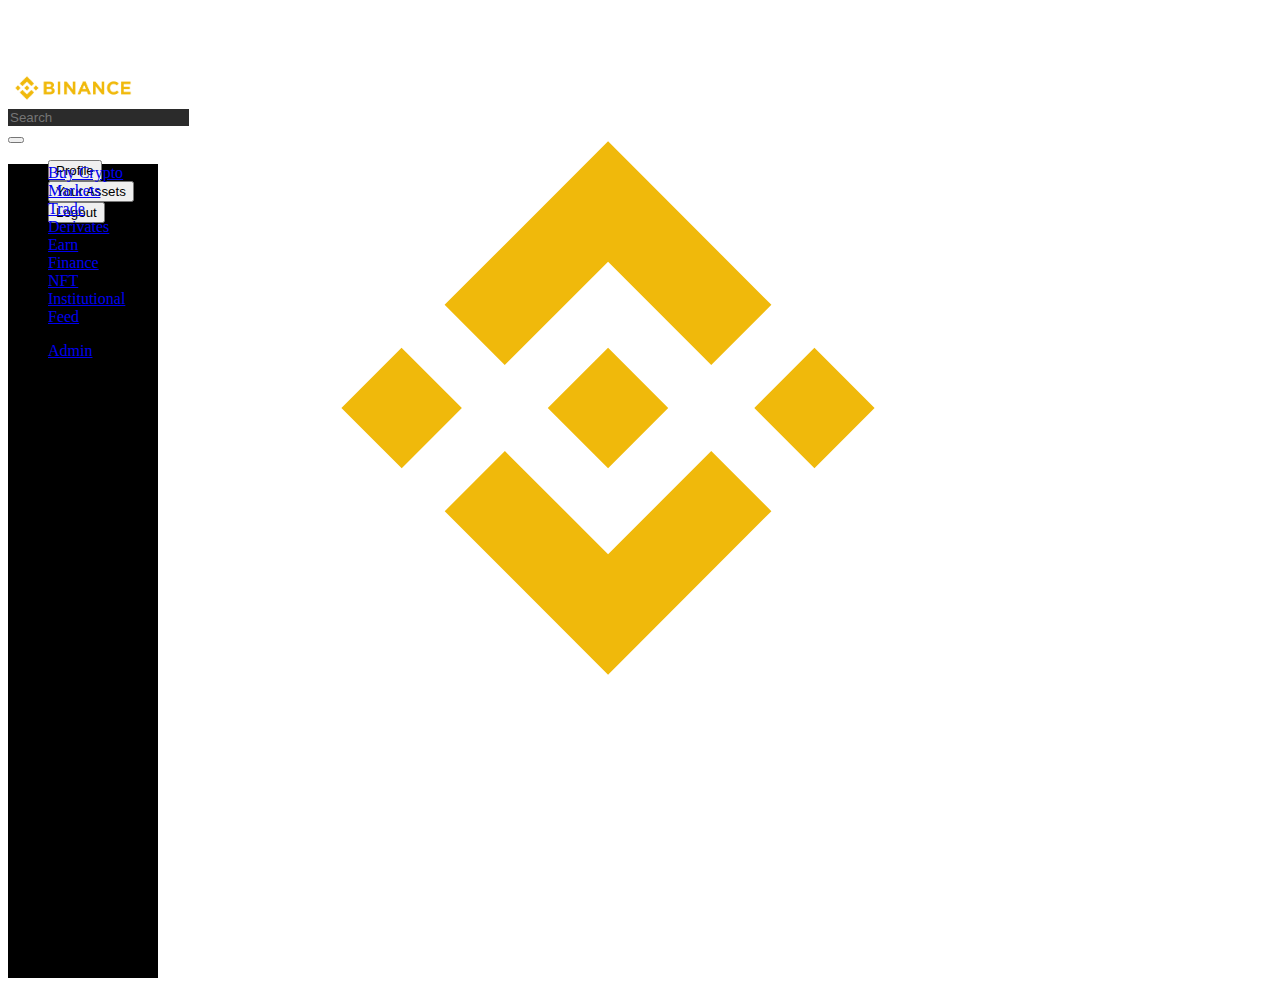
==== mybonus/bonus.html @ f25200f0 "mybonus-add-aside" ====
<!DOCTYPE html>
<html lang="en">
<head>
    <meta charset="UTF-8">
    <meta http-equiv="X-UA-Compatible" content="IE=edge">
    <meta name="viewport" content="width=device-width, initial-scale=1.0">
    <title>Bootstrap - Dashboard</title>
    <link rel="stylesheet" href="https://cdnjs.cloudflare.com/ajax/libs/font-awesome/6.3.0/css/all.min.css" integrity="sha512-SzlrxWUlpfuzQ+pcUCosxcglQRNAq/DZjVsC0lE40xsADsfeQoEypE+enwcOiGjk/bSuGGKHEyjSoQ1zVisanQ==" crossorigin="anonymous" referrerpolicy="no-referrer" />
    <link href="https://cdn.jsdelivr.net/npm/bootstrap@5.3.0-alpha1/dist/css/bootstrap.min.css" rel="stylesheet" integrity="sha384-GLhlTQ8iRABdZLl6O3oVMWSktQOp6b7In1Zl3/Jr59b6EGGoI1aFkw7cmDA6j6gD" crossorigin="anonymous">
    <link rel="stylesheet" href="./css/mystyle.css">
</head>

<body class="bg-black">

    <!-- HEADER -->
    <header class="fixed-top d-flex align-items-center py-1">
        <nav class="container-fluid d-flex justify-content-between">
            <div class="box-logo d-lg-none">
                <img class="w-100 h-100" src="./img/binance-logo-small.svg" alt="small-logo">
            </div>
            <div class="box-logo-big">
                <img class="d-none d-lg-block" src="./img/binance-logo.png" alt="logo">
            </div>
            <div class="form-outline input-group px-5">
                <span class="input-group-text zz-search-icon"><i class="fa-solid fa-magnifying-glass"></i></span>
                <input type="search" id="form1" class="form-control zz-search" placeholder="Search" aria-label="Search"/>
            </div>
            <div class="advanced-option d-flex align-items-center text-secondary">
                <span class="d-none d-lg-block px-2"><i class="fa-solid fa-list-ul"></i></span>
                <span class="d-none d-lg-block px-2"><i class="fa-solid fa-circle-question"></i></span>
                <span class="d-none d-lg-block px-2"><i class="fa-solid fa-ellipsis-vertical"></i></span>
                <div class="btn-group">
                    <button type="button" class="btn dropdown border-0" data-bs-toggle="dropdown" data-bs-display="static" aria-expanded="false">
                        <span><i class="fa-solid fa-bell text-warning px-2"></i></span>
                    </button>
                    <ul class="dropdown-menu dropdown-menu-end">
                      <li><button class="dropdown-item" type="button">Profile</button></li>
                      <li><button class="dropdown-item" type="button">Your Assets</button></li>
                      <li><button class="dropdown-item" type="button">Logout</button></li>
                    </ul>
                  </div>  
            </div>                     
        </nav>
    </header>

    <!-- WRAPPER -->
    <div class="wrapper d-flex">

        <!-- SIDEBAR -->
        <nav id="sidebar" class="small-sidebar text-white">
            
            <div class="h-100 container-fluid d-flex flex-column align-items-center justify-content-between">
                <!-- TOP-SIDEBAR -->
                <ul class="list-unstyled w-100 py-3">
                    <li class="py-2 px-2"><a class="text-decoration-none text-white" href="#"><span class="d-none d-lg-inline-block fw-semibold">Buy Crypto</span></a></li>
                    <li class="py-2 px-2"><a class="text-decoration-none text-white" href="#"><span class="d-none d-lg-inline-block fw-semibold">Markets</span></a></li>
                    <li class="py-2 px-2"><a class="text-decoration-none text-white" href="#"><span class="d-none d-lg-inline-block fw-semibold">Trade</span></a></li>
                    <li class="py-2 px-2"><a class="text-decoration-none text-white" href="#"><span class="d-none d-lg-inline-block fw-semibold">Derivates</span></a></li>
                    <li class="py-2 px-2"><a class="text-decoration-none text-white" href="#"><span class="d-none d-lg-inline-block fw-semibold">Earn</span></a></li>
                    <li class="py-2 px-2"><a class="text-decoration-none text-white" href="#"><span class="d-none d-lg-inline-block fw-semibold">Finance</span></a></li>
                    <li class="py-2 px-2"><a class="text-decoration-none text-white" href="#"><span class="d-none d-lg-inline-block fw-semibold">NFT</span></a></li>
                    <li class="py-2 px-2"><a class="text-decoration-none text-white" href="#"><span class="d-none d-lg-inline-block fw-semibold">Institutional</span></a></li>
                    <li class="py-2 px-2"><a class="text-decoration-none text-white" href="#"><span class="d-none d-lg-inline-block fw-semibold">Feed</span></a></li>
                </ul>
                <!-- BOTTOM-SIDEBAR -->
                <ul class="list-unstyled w-100 py-2">
                    <li class="py-2"><a class="text-decoration-none text-white" href="#"><i class="fa-solid fa-gear text-center px-2"></i><span class="d-none d-lg-inline-block fw-semibold">Admin</span></a></li>
                </ul>
            </div>
        </nav>

        <main>

            <!-- ASIDE -->
            <div class="aside container-aside text-white pt-3">
                <div class="container-fluid">
                    <div class="row d-flex flex-row justify-content-around">

                        <!-- NEW STUDENT -->
                        <div id="deposit" class="zz-col col-12 col-md-4 d-flex align-items-center py-3">
                            <span class="pe-4 fw-semibold">Deposit with Credit Card</span>
                            <a class="zz-btn btn-custom" type="button" data-bs-toggle="offcanvas" data-bs-target="#offcanvasRight" aria-controls="offcanvasRight"><i class="fa-solid fa-plus"></i></a>
                            <!-- CANVAS -->
                            <div class="offcanvas offcanvas-end" tabindex="-1" id="offcanvasRight" aria-labelledby="offcanvasRightLabel">
                                <div class="offcanvas-header">
                                    <h5 class="offcanvas-title" id="offcanvasRightLabel">Inserisci un nuovo studente</h5>
                                    <button type="button" class="btn-close" data-bs-dismiss="offcanvas" aria-label="Close"></button>
                                </div>
                                <div class="offcanvas-body">
                                    <form>
                                        <div class="row">
                                            <div class="col col-12 col-md-6 mb-3">
                                                <label for="name" class="form-label">Nome</label>
                                                <input type="text" class="form-control" id="inputname">
                                            </div>
                                            <div class="col col-12 col-md-6 mb-3">
                                                <label for="name" class="form-label">Cognome</label>
                                                <input type="text" class="form-control" id="inputlastname">
                                            </div>
                                            <div class="col col-12 col-md-6 mb-3">
                                                <label for="name" class="form-label">Email</label>
                                                <div class="input-group">
                                                    <span class="input-group-text" id="basic-addon1">@</span>
                                                    <input type="email" class="form-control" aria-label="Email" aria-describedby="basic-addon1">
                                                </div>
                                            </div>
                                            <div class="col col-12 col-md-6 mb-3">
                                                <label for="name" class="form-label">Password</label>
                                                <input type="password" class="form-control" id="inputpassword">
                                            </div>
                                            <div class="col col-12 mb-3">
                                                <label for="name" class="form-label">Indirizzo</label>
                                                <input type="text" class="form-control" id="inputpassword">
                                            </div>
                                            <div class="col col-12 col-md-6 mb-3">
                                                <label for="name" class="form-label">Città</label>
                                                <input type="text" class="form-control" id="inputpassword">
                                            </div>
                                            <div class="col col-12 col-md-4 mb-3">
                                                <label for="name" class="form-label">Stato</label>
                                                <div class="input-group mb-3">
                                                    <select class="form-select" id="inputGroupSelect02">
                                                        <option selected>Scegli...</option>
                                                        <option value="1">Italia</option>
                                                    </select>
                                                </div>
                                            </div>
                                            <div class="col col-12 col-md-2 mb-3">
                                                <label for="name" class="form-label">CAP</label>
                                                <input type="text" class="form-control" id="inputpassword">
                                            </div>
                                            <div class="col col-12 mb-3">
                                                <label for="name" class="form-label">Foto</label>
                                                <div class="input-group mb-3">
                                                    <input type="file" class="form-control" id="inputGroupFile02">
                                                </div>
                                            </div>
                                            <div class="col col-12 mb-2">
                                                <input type="checkbox"><span class="ps-2">Seleziona per proseguire</span>
                                            </div>
                                            <div class="col col-12">
                                                <button class="rounded-1 bg-primary border-primary text-white fw-semibold">Salva</button>
                                                <button class="rounded-1 bg-warning border-warning fw-semibold">Svuota</button>
                                            </div>
                                        </div>
                                    </form>
                                </div>
                            </div>
                        </div>

                        <!-- BOOL BREADCRUMB -->
                        <div id="navigation-bread" class="col-12 col-md-4 d-flex flex-column justify-content-center py-2 debug">
                            <h4>Nicolò Zibra</h4>
                            <ol class="breadcrumb m-0"  style="--bs-breadcrumb-divider: '';">
                                <li class="breadcrumb-item" aria-current="page"><span class="badge bg-warning text-black">profile</span></li>
                                <li><i class="fa-solid fa-angles-right px-1"></i></li>
                                <li class="breadcrumb-item d-lg-none" aria-current="page"><span class="badge rounded-circle bg-dark bg-opacity-50">+</span></li>
                                <li class="breadcrumb-item d-none d-lg-block px-1" aria-current="page"><span class="badge bg-white bg-opacity-50">Portfolio</span></li>
                                <li class="breadcrumb-item d-none d-lg-block" aria-current="page"><span class="badge bg-white bg-opacity-50">Assets</span></li>
                                <li class="breadcrumb-item d-none d-lg-block" aria-current="page"><span class="badge bg-white bg-opacity-50">Your PNL</span></li>
                            </ol>
                        </div>

                        <!-- LAST30M ONLINE STUDENT -->
                        <div id="balance" class="col-12 col-md-4 d-flex flex-column align-content-center pt-3">
                            <h4>Your Balance</h4>
                            <span class="pb-2 fw-semibold">20,000 $ <span class="text-bg-success rounded-1 text-black">+4,71%</span></span>
                            
                            
                        </div>
                    </div>
                </div>
            </div>

            <!-- MAIN-CONTENT -->
            <section class="container-fluid">
                <div class="row">
                    <div class="col-12 col-lg-8">

                        <!-- NEXT-CLASS -->
                        <div class="row py-4">
                            <div class="col-12">
                                <div class="card">
                                    <div class="card-header fw-semibold fs-4">
                                      Prossime classi
                                    </div>
                                    <table class="table">
                                        <thead>
                                            <tr>
                                                <th class="w-50" scope="col">Nome</th>
                                                <th class="text-center zz-vis" scope="col">Data inizio</th>
                                                <th class="text-center zz-vis" scope="col">ROI</th>
                                                <th class="text-center" scope="col">Stato</th>
                                                <th class="text-center" scope="col">Azioni</th>
                                            </tr>
                                        </thead>
                                        <tbody>
                                            <tr class="">
                                                <td class="w-50"><span class="class-circle text-center"><i class="fa-solid fa-code text-white"></i></span><span class="fw-semibold px-2">Classe 72</span></td>
                                                <td class="text-center zz-vis">15 Feb 2021</td>
                                                <td class="text-center zz-vis">20%</td>
                                                <td class="text-center"><span class="badge bg-success">Done</span></td>
                                                <td class="text-center">
                                                    <button class="action-btn bg-transparent"><a href="#" class="zz-ancor"><i class="fa-solid fa-pencil text-light-emphasis"></i></a></button>
                                                    <button class="action-btn bg-transparent"><a href="#" class="zz-ancor"><i class="fa-solid fa-trash text-light-emphasis"></i></a></button>
                                                </td>
                                            </tr>

                                            <tr class="">
                                                <td class="w-50"><span class="class-circle text-center"><i class="fa-solid fa-code text-white"></i></span><span class="fw-semibold px-2">Classe 73</span></td>
                                                <td class="text-center zz-vis">16 Feb 2021</td>
                                                <td class="text-center zz-vis">20%</td>
                                                <td class="text-center"><span class="badge bg-success">Done</span></td>
                                                <td class="text-center">
                                                    <button class="action-btn bg-transparent"><a href="#" class="zz-ancor"><i class="fa-solid fa-pencil text-light-emphasis"></i></a></button>
                                                    <button class="action-btn bg-transparent"><a href="#" class="zz-ancor"><i class="fa-solid fa-trash text-light-emphasis"></i></a></button>
                                                </td>
                                            </tr>

                                            <tr class="">
                                                <td class="w-50"><span class="class-circle text-center"><i class="fa-solid fa-code text-white"></i></span><span class="fw-semibold px-2">Classe 74</span></td>
                                                <td class="text-center zz-vis">17 Feb 2021</td>
                                                <td class="text-center zz-vis">20%</td>
                                                <td class="text-center"><span class="badge bg-warning">Process</span></td>
                                                <td class="text-center">
                                                    <button class="action-btn bg-transparent"><a href="#" class="zz-ancor"><i class="fa-solid fa-pencil text-light-emphasis"></i></a></button>
                                                    <button class="action-btn bg-transparent"><a href="#" class="zz-ancor"><i class="fa-solid fa-trash text-light-emphasis"></i></a></button>
                                                </td>
                                            </tr>

                                            <tr class="">
                                                <td class="w-50"><span class="class-circle text-center"><i class="fa-solid fa-code text-white"></i></span><span class="fw-semibold px-2">Classe 75</span></td>
                                                <td class="text-center zz-vis">18 Feb 2021</td>
                                                <td class="text-center zz-vis">20%</td>
                                                <td class="text-center"><span class="badge bg-success">Done</span></td>
                                                <td class="text-center">
                                                    <button class="action-btn bg-transparent"><a href="#" class="zz-ancor"><i class="fa-solid fa-pencil text-light-emphasis"></i></a></button>
                                                    <button class="action-btn bg-transparent"><a href="#" class="zz-ancor"><i class="fa-solid fa-trash text-light-emphasis"></i></a></button>
                                                </td>
                                            </tr>

                                            <tr class="">
                                                <td class="w-50"><span class="class-circle text-center"><i class="fa-solid fa-code text-white"></i></span><span class="fw-semibold px-2">Classe 76</span></td>
                                                <td class="text-center zz-vis">19 Feb 2021</td>
                                                <td class="text-center zz-vis">20%</td>
                                                <td class="text-center"><span class="badge bg-danger">Failed</span></td>
                                                <td class="text-center">
                                                    <button class="action-btn bg-transparent"><a href="#" class="zz-ancor"><i class="fa-solid fa-pencil text-light-emphasis"></i></a></button>
                                                    <button class="action-btn bg-transparent"><a href="#" class="zz-ancor"><i class="fa-solid fa-trash text-light-emphasis"></i></a></button>
                                                </td>
                                            </tr>

                                            <tr class="">
                                                <td class="w-50"><span class="class-circle text-center"><i class="fa-solid fa-code text-white"></i></span><span class="fw-semibold px-2">Classe 77</span></td>
                                                <td class="text-center zz-vis">20 Feb 2021</td>
                                                <td class="text-center zz-vis">20%</td>
                                                <td class="text-center"><span class="badge bg-success">Done</span></td>
                                                <td class="text-center">
                                                    <button class="action-btn bg-transparent"><a href="#" class="zz-ancor"><i class="fa-solid fa-pencil text-light-emphasis"></i></a></button>
                                                    <button class="action-btn bg-transparent"><a href="#" class="zz-ancor"><i class="fa-solid fa-trash text-light-emphasis"></i></a></button>
                                                </td>
                                            </tr>

                                            <tr class="">
                                                <td class="w-50"><span class="class-circle text-center"><i class="fa-solid fa-code text-white"></i></span><span class="fw-semibold px-2">Classe 78</span></td>
                                                <td class="text-center zz-vis">21 Feb 2021</td>
                                                <td class="text-center zz-vis">20%</td>
                                                <td class="text-center"><span class="badge bg-danger">Failed</span></td>
                                                <td class="text-center">
                                                    <button class="action-btn bg-transparent"><a href="#" class="zz-ancor"><i class="fa-solid fa-pencil text-light-emphasis"></i></a></button>
                                                    <button class="action-btn bg-transparent"><a href="#" class="zz-ancor"><i class="fa-solid fa-trash text-light-emphasis"></i></a></button>
                                                </td>
                                            </tr>

                                            <tr class="">
                                                <td class="w-50"><span class="class-circle text-center"><i class="fa-solid fa-code text-white"></i></span><span class="fw-semibold px-2">Classe 79</span></td>
                                                <td class="text-center zz-vis">22 Feb 2021</td>
                                                <td class="text-center zz-vis">20%</td>
                                                <td class="text-center"><span class="badge bg-success">Done</span></td>
                                                <td class="text-center">
                                                    <button class="action-btn bg-transparent"><a href="#" class="zz-ancor"><i class="fa-solid fa-pencil text-light-emphasis"></i></a></button>
                                                    <button class="action-btn bg-transparent"><a href="#" class="zz-ancor"><i class="fa-solid fa-trash text-light-emphasis"></i></a></button>
                                                </td>
                                            </tr>
                                        </tbody>
                                    </table>
                                </div>
                            </div>
                        </div>

                        <!-- FAQ -->
                        <div class="row pt-2">
                            <div class="col-12">
                                <div class="card">
                                    <div class="card-header fw-semibold fs-4">
                                      F.A.Q.
                                    </div>
                                    <div class="accordion accordion-flush" id="accordionFlushExample">
                                        <div class="accordion-item">
                                          <h2 class="accordion-header" id="flush-headingOne">
                                            <button class="accordion-button collapsed fw-semibold" type="button" data-bs-toggle="collapse" data-bs-target="#flush-collapseOne" aria-expanded="false" aria-controls="flush-collapseOne">
                                              Come aggiungere un nuovo studente?
                                            </button>
                                          </h2>
                                          <div id="flush-collapseOne" class="accordion-collapse collapse" aria-labelledby="flush-headingOne" data-bs-parent="#accordionFlushExample">
                                            <div class="accordion-body">Clicca sul + in alto nella sezione blu.</div>
                                          </div>
                                        </div>
                                        <div class="accordion-item">
                                          <h2 class="accordion-header" id="flush-headingTwo">
                                            <button class="accordion-button collapsed fw-semibold" type="button" data-bs-toggle="collapse" data-bs-target="#flush-collapseTwo" aria-expanded="false" aria-controls="flush-collapseTwo">
                                              Come posso accedere alla sezione del mio account?
                                            </button>
                                          </h2>
                                          <div id="flush-collapseTwo" class="accordion-collapse collapse" aria-labelledby="flush-headingTwo" data-bs-parent="#accordionFlushExample">
                                            <div class="accordion-body"> Clicca sull'icona della campanella.</div>
                                          </div>
                                        </div>
                                        <div class="accordion-item">
                                          <h2 class="accordion-header" id="flush-headingThree">
                                            <button class="accordion-button collapsed fw-semibold" type="button" data-bs-toggle="collapse" data-bs-target="#flush-collapseThree" aria-expanded="false" aria-controls="flush-collapseThree">
                                              Posso usare questa dashboard da mobile?
                                            </button>
                                          </h2>
                                          <div id="flush-collapseThree" class="accordion-collapse collapse" aria-labelledby="flush-headingThree" data-bs-parent="#accordionFlushExample">
                                            <div class="accordion-body"> Si! Questa dashboard è utlizzabile anche da mobile.</div>
                                          </div>
                                        </div>
                                    </div>
                                </div>
                            </div>
                        </div>
                    </div>

                    <div class="col-12 col-lg-4">                      
                        <!-- TODO -->
                        <div class="row py-4">
                            <div class="col-12">
                                <div class="card">
                                    <div class="card-header fw-semibold fs-4">
                                      Todo
                                    </div>
                                    <div class="card-body todo-list">
                                        <ul class="list-group list-group-flush">
                                            <label><li class="list-group-item"><input type="checkbox"> Kickoff nuove classi</li></label>
                                            <label><li class="list-group-item"><input type="checkbox"> Lezione su Bootstrap 5 in classe #75</li></label>
                                            <label><li class="list-group-item"><input type="checkbox"> Controllare username github studenti</li></label>
                                        </ul>
                                    </div>
                                </div>
                            </div>
                        </div>

                        <!-- CHART -->
                        <div class="row">
                            <div class="col-12">
                                <div class="card">
                                    <div class="card-body">
                                        <ul class="list-group list-group-flush">
                                            <li class="list-group-item d-flex flex-column">
                                                <img class="w-100 pb-4 align-self-center" src="./img/stats.jpeg" alt=""> 
                                                <h4>Utenti attivi</h4>
                                                <span>Lista degli utenti attivi in piattaforma nell'ultimo mese</span>
                                            </li>
                                            <li class="list-group-item">Gennaio : 1200</li>
                                            <li class="list-group-item">Febbraio : 800</li>
                                            <li class="list-group-item">Marzo : 1500</li>
                                            <li class="list-group-item"><a class="list-unstyled" href="#">Visualizza report approfondito</a></li>
                                        </ul>
                                    </div>
                                </div>
                            </div>
                        </div>
                    </div>
                </div>
            </section>

        </main>

    </div>


    <script src="https://cdn.jsdelivr.net/npm/bootstrap@5.3.0-alpha1/dist/js/bootstrap.bundle.min.js" integrity="sha384-w76AqPfDkMBDXo30jS1Sgez6pr3x5MlQ1ZAGC+nuZB+EYdgRZgiwxhTBTkF7CXvN" crossorigin="anonymous"></script>
</body>
</html>
---- mybonus/css/mystyle.css ----
.debug{
    border: 1px solid red;
}

/* HEADER */
header{
    height: 70px;
}
.box-logo-big{
    max-height: 50px;
    max-width: 100px;
}
.box-logo-big img{
    width:150%;
    margin-top: -20px;
    margin-left: -10px;
}
.box-logo{
    max-width: 50px;
    max-height: 50px;
}
.zz-search, .zz-search-icon{
    background-color: #2b2b2b;
    color: white;
    border: none;
}
.advanced-option span i{
    transition: 0.5s;
}
.advanced-option span i:hover{
    cursor: pointer;
    scale:1.3;
}

/* WRAPPER */
.wrapper{
    margin-top: 70px;
    height: calc(100vh - 70px);
    overflow: hidden;
}

/* SIDEBAR */
#sidebar{
    height: 100%;
    width: 150px;
    flex-shrink: 0;
    background-color: black;
    background-image: url("../img/sidebar-bg.png");
}
#sidebar ul li{
    transition: 0.3s;
}
#sidebar ul li:hover{
    cursor:pointer;
    background-color: rgba(212, 212, 212, 0.479);
}

/* MAIN */
main{
    height: 100%;
    flex-grow: 1;
    overflow-y: auto;
}

/* ASIDE */
.container-aside{
    margin-left: 10px;
    overflow: hidden;
}
.zz-btn{
    text-decoration: none;
    color: white;
    border: 1px solid white;
    border-radius: 5px;
    padding: 10px 15px;
}
.btn-custom{
    transition: border-radius 0.3s;
}
.btn-custom:hover{
    border-radius: 50%;
}
.btn-custom:hover .fa-plus{
    scale:1.4;
    cursor: pointer;
}
#deposit, #balance, #navigation-bread{
    border: 1px solid var(--bs-warning);
    border-radius: 15px;
    width: 20%;
}
.fa-plus{
    transition: 1s;
}
.action-btn{
    text-decoration: none;
    color: white;
    background-color: none;
    border: 1px solid grey;
    border-radius: 5px;
}

/* M-CONTENT */
tbody tr{
    transition: 0.1s;
}
tbody tr:hover{
    background-color: var(--bs-secondary-bg);
}
.class-circle{
    display: inline-block;
    width: 25px;
    height: 25px;
    border-radius: 50%;
    background-color: #f26551;
}
td .action-btn:hover{
    box-shadow: rgba(194, 194, 216, 0.336) 0px 30px 60px -12px inset, rgba(175, 174, 174, 0.3) 0px 18px 36px -18px inset;
}
.accordion-button{
    transition: 0.1s;
}
.accordion-button:hover{
    background-color: var(--bs-secondary-bg);
}
.zz-body{
    border: 1px solid lightgray;
    border-top-right-radius: 5px;
    border-top-left-radius: 5px;
}
.card-body ul{
    border: 1px solid lightgray;
    border-radius: 5px;
}
.todo-list ul li{
    transition: 0.1s;
}
.todo-list ul li:hover{
    background-color: var(--bs-secondary-bg);
    cursor: pointer;
}

/* MEDIAQUERY */

/* 992PX */
@media screen and (min-width: 992px){
    #offcanvasRight{
        min-width: 50%;
    }
}

@media screen and (max-width: 992px){
    #sidebar{
        width: 75px;
    }
    .aside .row{
        flex-direction: column;
    }
    #offcanvasRight{
        min-width: 100%;
    }
}

/* 768PX */
@media screen and (min-width: 768px){
    .zz-col{
        order: 2;
        justify-content: center;
    }
}

@media screen and (max-width: 768px){
    .zz-vis{
        display:none;
    }
}
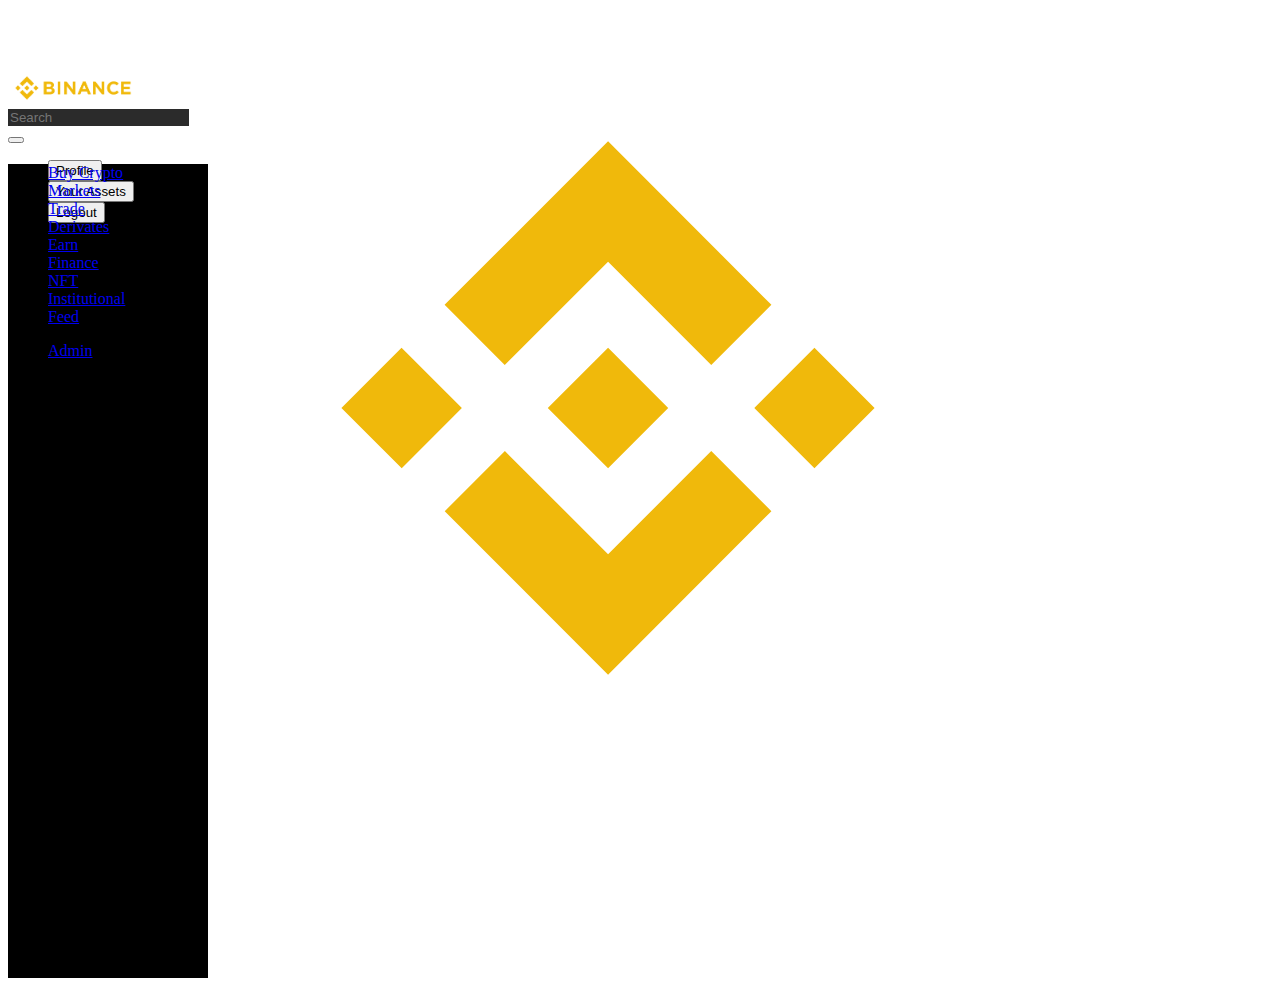
==== commit 0c7eabed: "mybonus-add-pnldaily-card" ====
--- a/mybonus/bonus.html
+++ b/mybonus/bonus.html
@@ -21,7 +21,7 @@
             <div class="box-logo-big">
                 <img class="d-none d-lg-block" src="./img/binance-logo.png" alt="logo">
             </div>
-            <div class="form-outline input-group px-5">
+            <div class="form-outline input-group w-75 h-25 px-5 py-2">
                 <span class="input-group-text zz-search-icon"><i class="fa-solid fa-magnifying-glass"></i></span>
                 <input type="search" id="form1" class="form-control zz-search" placeholder="Search" aria-label="Search"/>
             </div>
@@ -76,7 +76,7 @@
                 <div class="container-fluid">
                     <div class="row d-flex flex-row justify-content-around">
 
-                        <!-- NEW STUDENT -->
+                        <!-- DEPOSIT -->
                         <div id="deposit" class="zz-col col-12 col-md-4 d-flex align-items-center py-3">
                             <span class="pe-4 fw-semibold">Deposit with Credit Card</span>
                             <a class="zz-btn btn-custom" type="button" data-bs-toggle="offcanvas" data-bs-target="#offcanvasRight" aria-controls="offcanvasRight"><i class="fa-solid fa-plus"></i></a>
@@ -162,7 +162,7 @@
                         </div>
 
                         <!-- LAST30M ONLINE STUDENT -->
-                        <div id="balance" class="col-12 col-md-4 d-flex flex-column align-content-center pt-3">
+                        <div id="balance" class="col-12 col-md-4 d-flex flex-column align-content-center pt-2">
                             <h4>Your Balance</h4>
                             <span class="pb-2 fw-semibold">20,000 $ <span class="text-bg-success rounded-1 text-black">+4,71%</span></span>
                             
@@ -177,106 +177,107 @@
                 <div class="row">
                     <div class="col-12 col-lg-8">
 
-                        <!-- NEXT-CLASS -->
+                        <!-- POPULAR COIN -->
                         <div class="row py-4">
                             <div class="col-12">
-                                <div class="card">
+                                <div id="popular-coin" class="card">
                                     <div class="card-header fw-semibold fs-4">
-                                      Prossime classi
-                                    </div>
-                                    <table class="table">
+                                        <img src="./img/popular-coin.png" alt="">
+                                      Popular Coin
+                                    </div>
+                                    <table class="table text-white">
                                         <thead>
                                             <tr>
-                                                <th class="w-50" scope="col">Nome</th>
-                                                <th class="text-center zz-vis" scope="col">Data inizio</th>
-                                                <th class="text-center zz-vis" scope="col">ROI</th>
-                                                <th class="text-center" scope="col">Stato</th>
-                                                <th class="text-center" scope="col">Azioni</th>
+                                                <th class="w-50" scope="col">Coin</th>
+                                                <th class="text-center zz-vis" scope="col">Price</th>
+                                                <th class="text-center zz-vis" scope="col">24h Change</th>
+                                                <th class="text-center" scope="col">APY %</th>
+                                                <th class="text-center" scope="col">Action</th>
                                             </tr>
                                         </thead>
                                         <tbody>
                                             <tr class="">
-                                                <td class="w-50"><span class="class-circle text-center"><i class="fa-solid fa-code text-white"></i></span><span class="fw-semibold px-2">Classe 72</span></td>
-                                                <td class="text-center zz-vis">15 Feb 2021</td>
-                                                <td class="text-center zz-vis">20%</td>
-                                                <td class="text-center"><span class="badge bg-success">Done</span></td>
-                                                <td class="text-center">
-                                                    <button class="action-btn bg-transparent"><a href="#" class="zz-ancor"><i class="fa-solid fa-pencil text-light-emphasis"></i></a></button>
-                                                    <button class="action-btn bg-transparent"><a href="#" class="zz-ancor"><i class="fa-solid fa-trash text-light-emphasis"></i></a></button>
-                                                </td>
-                                            </tr>
-
-                                            <tr class="">
-                                                <td class="w-50"><span class="class-circle text-center"><i class="fa-solid fa-code text-white"></i></span><span class="fw-semibold px-2">Classe 73</span></td>
-                                                <td class="text-center zz-vis">16 Feb 2021</td>
-                                                <td class="text-center zz-vis">20%</td>
-                                                <td class="text-center"><span class="badge bg-success">Done</span></td>
-                                                <td class="text-center">
-                                                    <button class="action-btn bg-transparent"><a href="#" class="zz-ancor"><i class="fa-solid fa-pencil text-light-emphasis"></i></a></button>
-                                                    <button class="action-btn bg-transparent"><a href="#" class="zz-ancor"><i class="fa-solid fa-trash text-light-emphasis"></i></a></button>
-                                                </td>
-                                            </tr>
-
-                                            <tr class="">
-                                                <td class="w-50"><span class="class-circle text-center"><i class="fa-solid fa-code text-white"></i></span><span class="fw-semibold px-2">Classe 74</span></td>
-                                                <td class="text-center zz-vis">17 Feb 2021</td>
-                                                <td class="text-center zz-vis">20%</td>
-                                                <td class="text-center"><span class="badge bg-warning">Process</span></td>
-                                                <td class="text-center">
-                                                    <button class="action-btn bg-transparent"><a href="#" class="zz-ancor"><i class="fa-solid fa-pencil text-light-emphasis"></i></a></button>
-                                                    <button class="action-btn bg-transparent"><a href="#" class="zz-ancor"><i class="fa-solid fa-trash text-light-emphasis"></i></a></button>
-                                                </td>
-                                            </tr>
-
-                                            <tr class="">
-                                                <td class="w-50"><span class="class-circle text-center"><i class="fa-solid fa-code text-white"></i></span><span class="fw-semibold px-2">Classe 75</span></td>
-                                                <td class="text-center zz-vis">18 Feb 2021</td>
-                                                <td class="text-center zz-vis">20%</td>
-                                                <td class="text-center"><span class="badge bg-success">Done</span></td>
-                                                <td class="text-center">
-                                                    <button class="action-btn bg-transparent"><a href="#" class="zz-ancor"><i class="fa-solid fa-pencil text-light-emphasis"></i></a></button>
-                                                    <button class="action-btn bg-transparent"><a href="#" class="zz-ancor"><i class="fa-solid fa-trash text-light-emphasis"></i></a></button>
-                                                </td>
-                                            </tr>
-
-                                            <tr class="">
-                                                <td class="w-50"><span class="class-circle text-center"><i class="fa-solid fa-code text-white"></i></span><span class="fw-semibold px-2">Classe 76</span></td>
-                                                <td class="text-center zz-vis">19 Feb 2021</td>
-                                                <td class="text-center zz-vis">20%</td>
-                                                <td class="text-center"><span class="badge bg-danger">Failed</span></td>
-                                                <td class="text-center">
-                                                    <button class="action-btn bg-transparent"><a href="#" class="zz-ancor"><i class="fa-solid fa-pencil text-light-emphasis"></i></a></button>
-                                                    <button class="action-btn bg-transparent"><a href="#" class="zz-ancor"><i class="fa-solid fa-trash text-light-emphasis"></i></a></button>
-                                                </td>
-                                            </tr>
-
-                                            <tr class="">
-                                                <td class="w-50"><span class="class-circle text-center"><i class="fa-solid fa-code text-white"></i></span><span class="fw-semibold px-2">Classe 77</span></td>
-                                                <td class="text-center zz-vis">20 Feb 2021</td>
-                                                <td class="text-center zz-vis">20%</td>
-                                                <td class="text-center"><span class="badge bg-success">Done</span></td>
-                                                <td class="text-center">
-                                                    <button class="action-btn bg-transparent"><a href="#" class="zz-ancor"><i class="fa-solid fa-pencil text-light-emphasis"></i></a></button>
-                                                    <button class="action-btn bg-transparent"><a href="#" class="zz-ancor"><i class="fa-solid fa-trash text-light-emphasis"></i></a></button>
-                                                </td>
-                                            </tr>
-
-                                            <tr class="">
-                                                <td class="w-50"><span class="class-circle text-center"><i class="fa-solid fa-code text-white"></i></span><span class="fw-semibold px-2">Classe 78</span></td>
-                                                <td class="text-center zz-vis">21 Feb 2021</td>
-                                                <td class="text-center zz-vis">20%</td>
-                                                <td class="text-center"><span class="badge bg-danger">Failed</span></td>
-                                                <td class="text-center">
-                                                    <button class="action-btn bg-transparent"><a href="#" class="zz-ancor"><i class="fa-solid fa-pencil text-light-emphasis"></i></a></button>
-                                                    <button class="action-btn bg-transparent"><a href="#" class="zz-ancor"><i class="fa-solid fa-trash text-light-emphasis"></i></a></button>
-                                                </td>
-                                            </tr>
-
-                                            <tr class="">
-                                                <td class="w-50"><span class="class-circle text-center"><i class="fa-solid fa-code text-white"></i></span><span class="fw-semibold px-2">Classe 79</span></td>
-                                                <td class="text-center zz-vis">22 Feb 2021</td>
-                                                <td class="text-center zz-vis">20%</td>
-                                                <td class="text-center"><span class="badge bg-success">Done</span></td>
+                                                <td class="w-50"><span class="class-circle text-center"><img class="w-100" src="./img/btc.png" alt=""></span><span class="fw-semibold px-2">BTC</span><span class="coin-name text-white opacity-75"> Bitcoin</span></td>
+                                                <td class="text-center zz-vis">&euro;21,991,79</td>
+                                                <td class="text-center zz-vis"><span class="text-danger fw-medium">-1.75%</span></td>
+                                                <td class="text-center"><span class="badge bg-success">Stake 10.00%</span></td>
+                                                <td class="text-center">
+                                                    <button class="action-btn bg-transparent"><a href="#" class="zz-ancor"><i class="fa-solid fa-pencil text-light-emphasis"></i></a></button>
+                                                    <button class="action-btn bg-transparent"><a href="#" class="zz-ancor"><i class="fa-solid fa-trash text-light-emphasis"></i></a></button>
+                                                </td>
+                                            </tr>
+
+                                            <tr class="">
+                                                <td class="w-50"><span class="class-circle text-center"><img class="w-100" src="./img/eth.png" alt=""></span><span class="fw-semibold px-2">ETH</span><span class="coin-name text-white opacity-75"> Ethereum</span></td>
+                                                <td class="text-center zz-vis">&euro;1,710,24</td>
+                                                <td class="text-center zz-vis"><span class="text-danger fw-medium">-0.10%</span></td>
+                                                <td class="text-center"><span class="badge bg-success">Stake 6.00%</span></td>
+                                                <td class="text-center">
+                                                    <button class="action-btn bg-transparent"><a href="#" class="zz-ancor"><i class="fa-solid fa-pencil text-light-emphasis"></i></a></button>
+                                                    <button class="action-btn bg-transparent"><a href="#" class="zz-ancor"><i class="fa-solid fa-trash text-light-emphasis"></i></a></button>
+                                                </td>
+                                            </tr>
+
+                                            <tr class="">
+                                                <td class="w-50"><span class="class-circle text-center"><img class="w-100" src="./img/gmt.png" alt=""></span><span class="fw-semibold px-2">GMI</span><span class="coin-name text-white opacity-75"> Green Meteverse Token</span></td>
+                                                <td class="text-center zz-vis">&euro;0,338611</td>
+                                                <td class="text-center zz-vis"><span class="text-success fw-medium">+0.80%</span></td>
+                                                <td class="text-center"><span class="badge bg-warning">Earn 70.00%</span></td>
+                                                <td class="text-center">
+                                                    <button class="action-btn bg-transparent"><a href="#" class="zz-ancor"><i class="fa-solid fa-pencil text-light-emphasis"></i></a></button>
+                                                    <button class="action-btn bg-transparent"><a href="#" class="zz-ancor"><i class="fa-solid fa-trash text-light-emphasis"></i></a></button>
+                                                </td>
+                                            </tr>
+
+                                            <tr class="">
+                                                <td class="w-50"><span class="class-circle text-center"><img class="w-100" src="./img/iris.png" alt=""></span><span class="fw-semibold px-2">IRIS</span><span class="coin-name text-white opacity-75"> IRISnet</span></td>
+                                                <td class="text-center zz-vis">&euro;154,0213</td>
+                                                <td class="text-center zz-vis"><span class="text-danger fw-medium">-3.48%</span></td>
+                                                <td class="text-center"><span class="badge bg-success">Stake 120.00%</span></td>
+                                                <td class="text-center">
+                                                    <button class="action-btn bg-transparent"><a href="#" class="zz-ancor"><i class="fa-solid fa-pencil text-light-emphasis"></i></a></button>
+                                                    <button class="action-btn bg-transparent"><a href="#" class="zz-ancor"><i class="fa-solid fa-trash text-light-emphasis"></i></a></button>
+                                                </td>
+                                            </tr>
+
+                                            <tr class="">
+                                                <td class="w-50"><span class="class-circle text-center"><img class="w-100" src="./img/ont.png" alt=""></span><span class="fw-semibold px-2">PNT</span><span class="coin-name text-white opacity-75"> pNetwork</span></td>
+                                                <td class="text-center zz-vis">&euro;1,266489</td>
+                                                <td class="text-center zz-vis"><span class="text-success fw-medium">+1.23%</span></td>
+                                                <td class="text-center"><span class="badge bg-danger">Not Available</span></td>
+                                                <td class="text-center">
+                                                    <button class="action-btn bg-transparent"><a href="#" class="zz-ancor"><i class="fa-solid fa-pencil text-light-emphasis"></i></a></button>
+                                                    <button class="action-btn bg-transparent"><a href="#" class="zz-ancor"><i class="fa-solid fa-trash text-light-emphasis"></i></a></button>
+                                                </td>
+                                            </tr>
+
+                                            <tr class="">
+                                                <td class="w-50"><span class="class-circle text-center"><img class="w-100" src="./img/ray.png" alt=""></span><span class="fw-semibold px-2">RAY</span><span class="coin-name text-white opacity-75"> Raydium</span></td>
+                                                <td class="text-center zz-vis">&euro;12,235,44</td>
+                                                <td class="text-center zz-vis"><span class="text-success fw-medium">+1.90%</span></td>
+                                                <td class="text-center"><span class="badge bg-success">Stake 365.00%</span></td>
+                                                <td class="text-center">
+                                                    <button class="action-btn bg-transparent"><a href="#" class="zz-ancor"><i class="fa-solid fa-pencil text-light-emphasis"></i></a></button>
+                                                    <button class="action-btn bg-transparent"><a href="#" class="zz-ancor"><i class="fa-solid fa-trash text-light-emphasis"></i></a></button>
+                                                </td>
+                                            </tr>
+
+                                            <tr class="">
+                                                <td class="w-50"><span class="class-circle text-center"><img class="w-100" src="./img/bnb.png" alt=""></span><span class="fw-semibold px-2">BNB</span><span class="coin-name text-white opacity-75"> Binance Coin</span></td>
+                                                <td class="text-center zz-vis">&euro;1,235,236</td>
+                                                <td class="text-center zz-vis"><span class="text-danger fw-medium">-1.15%</span></td>
+                                                <td class="text-center"><span class="badge bg-danger">Not Available</span></td>
+                                                <td class="text-center">
+                                                    <button class="action-btn bg-transparent"><a href="#" class="zz-ancor"><i class="fa-solid fa-pencil text-light-emphasis"></i></a></button>
+                                                    <button class="action-btn bg-transparent"><a href="#" class="zz-ancor"><i class="fa-solid fa-trash text-light-emphasis"></i></a></button>
+                                                </td>
+                                            </tr>
+
+                                            <tr class="">
+                                                <td class="w-50"><span class="class-circle text-center"><img class="w-100" src="./img/ada.png" alt=""></span><span class="fw-semibold px-2">ADA</span><span class="coin-name text-white opacity-75"> Cardano</span></td>
+                                                <td class="text-center zz-vis">&euro;0,251668</td>
+                                                <td class="text-center zz-vis"><span class="text-danger fw-medium">-1.65%</span></td>
+                                                <td class="text-center"><span class="badge bg-success">Stake 12.00%</span></td>
                                                 <td class="text-center">
                                                     <button class="action-btn bg-transparent"><a href="#" class="zz-ancor"><i class="fa-solid fa-pencil text-light-emphasis"></i></a></button>
                                                     <button class="action-btn bg-transparent"><a href="#" class="zz-ancor"><i class="fa-solid fa-trash text-light-emphasis"></i></a></button>
@@ -289,40 +290,40 @@
                         </div>
 
                         <!-- FAQ -->
-                        <div class="row pt-2">
+                        <div class="row">
                             <div class="col-12">
-                                <div class="card">
+                                <div id="faq" class="card">
                                     <div class="card-header fw-semibold fs-4">
-                                      F.A.Q.
+                                        <img src="./img/faq.svg" alt=""> F.A.Q.
                                     </div>
                                     <div class="accordion accordion-flush" id="accordionFlushExample">
-                                        <div class="accordion-item">
+                                        <div class="accordion-item border-0">
                                           <h2 class="accordion-header" id="flush-headingOne">
-                                            <button class="accordion-button collapsed fw-semibold" type="button" data-bs-toggle="collapse" data-bs-target="#flush-collapseOne" aria-expanded="false" aria-controls="flush-collapseOne">
+                                            <button class="accordion-button collapsed fw-semibold text-white bg-black" type="button" data-bs-toggle="collapse" data-bs-target="#flush-collapseOne" aria-expanded="false" aria-controls="flush-collapseOne">
                                               Come aggiungere un nuovo studente?
                                             </button>
                                           </h2>
-                                          <div id="flush-collapseOne" class="accordion-collapse collapse" aria-labelledby="flush-headingOne" data-bs-parent="#accordionFlushExample">
+                                          <div id="flush-collapseOne" class="accordion-collapse collapse bg-black" aria-labelledby="flush-headingOne" data-bs-parent="#accordionFlushExample">
                                             <div class="accordion-body">Clicca sul + in alto nella sezione blu.</div>
                                           </div>
                                         </div>
-                                        <div class="accordion-item">
+                                        <div class="accordion-item border-0">
                                           <h2 class="accordion-header" id="flush-headingTwo">
-                                            <button class="accordion-button collapsed fw-semibold" type="button" data-bs-toggle="collapse" data-bs-target="#flush-collapseTwo" aria-expanded="false" aria-controls="flush-collapseTwo">
+                                            <button class="accordion-button collapsed fw-semibold text-white bg-black" type="button" data-bs-toggle="collapse" data-bs-target="#flush-collapseTwo" aria-expanded="false" aria-controls="flush-collapseTwo">
                                               Come posso accedere alla sezione del mio account?
                                             </button>
                                           </h2>
-                                          <div id="flush-collapseTwo" class="accordion-collapse collapse" aria-labelledby="flush-headingTwo" data-bs-parent="#accordionFlushExample">
+                                          <div id="flush-collapseTwo" class="accordion-collapse collapse bg-black" aria-labelledby="flush-headingTwo" data-bs-parent="#accordionFlushExample">
                                             <div class="accordion-body"> Clicca sull'icona della campanella.</div>
                                           </div>
                                         </div>
-                                        <div class="accordion-item">
+                                        <div class="accordion-item border-0">
                                           <h2 class="accordion-header" id="flush-headingThree">
-                                            <button class="accordion-button collapsed fw-semibold" type="button" data-bs-toggle="collapse" data-bs-target="#flush-collapseThree" aria-expanded="false" aria-controls="flush-collapseThree">
+                                            <button class="accordion-button collapsed fw-semibold text-white bg-black" type="button" data-bs-toggle="collapse" data-bs-target="#flush-collapseThree" aria-expanded="false" aria-controls="flush-collapseThree">
                                               Posso usare questa dashboard da mobile?
                                             </button>
                                           </h2>
-                                          <div id="flush-collapseThree" class="accordion-collapse collapse" aria-labelledby="flush-headingThree" data-bs-parent="#accordionFlushExample">
+                                          <div id="flush-collapseThree" class="accordion-collapse collapse bg-black" aria-labelledby="flush-headingThree" data-bs-parent="#accordionFlushExample">
                                             <div class="accordion-body"> Si! Questa dashboard è utlizzabile anche da mobile.</div>
                                           </div>
                                         </div>
@@ -336,15 +337,15 @@
                         <!-- TODO -->
                         <div class="row py-4">
                             <div class="col-12">
-                                <div class="card">
+                                <div id="todo" class="card">
                                     <div class="card-header fw-semibold fs-4">
-                                      Todo
+                                      Filter
                                     </div>
                                     <div class="card-body todo-list">
-                                        <ul class="list-group list-group-flush">
-                                            <label><li class="list-group-item"><input type="checkbox"> Kickoff nuove classi</li></label>
-                                            <label><li class="list-group-item"><input type="checkbox"> Lezione su Bootstrap 5 in classe #75</li></label>
-                                            <label><li class="list-group-item"><input type="checkbox"> Controllare username github studenti</li></label>
+                                        <ul class="list-group list-group-flush border-0">
+                                            <label><li class="list-group-item bg-black text-white border-0"><input type="checkbox"> All coin</li></label>
+                                            <label><li class="list-group-item bg-black text-white border-0"><input type="checkbox"> Token Metaverse</li></label>
+                                            <label><li class="list-group-item bg-black text-white border-0"><input type="checkbox"> NFT</li></label>
                                         </ul>
                                     </div>
                                 </div>
@@ -354,18 +355,15 @@
                         <!-- CHART -->
                         <div class="row">
                             <div class="col-12">
-                                <div class="card">
+                                <div id="chart" class="card">
+                                    <div class="card-header fw-semibold fs-4">
+                                        PNL Daily
+                                    </div>
                                     <div class="card-body">
-                                        <ul class="list-group list-group-flush">
-                                            <li class="list-group-item d-flex flex-column">
-                                                <img class="w-100 pb-4 align-self-center" src="./img/stats.jpeg" alt=""> 
-                                                <h4>Utenti attivi</h4>
-                                                <span>Lista degli utenti attivi in piattaforma nell'ultimo mese</span>
+                                        <ul class="list-group list-group-flush border-0">
+                                            <li class="list-group-item d-flex flex-column bg-black border-0">
+                                                <img class="w-100 pb-4 align-self-center" src="./img/chart-pnl.jpeg" alt="">
                                             </li>
-                                            <li class="list-group-item">Gennaio : 1200</li>
-                                            <li class="list-group-item">Febbraio : 800</li>
-                                            <li class="list-group-item">Marzo : 1500</li>
-                                            <li class="list-group-item"><a class="list-unstyled" href="#">Visualizza report approfondito</a></li>
                                         </ul>
                                     </div>
                                 </div>
--- a/mybonus/css/mystyle.css
+++ b/mybonus/css/mystyle.css
@@ -5,6 +5,7 @@
 /* HEADER */
 header{
     height: 70px;
+    width: 100vw;
 }
 .box-logo-big{
     max-height: 50px;
@@ -19,6 +20,7 @@
     max-width: 50px;
     max-height: 50px;
 }
+
 .zz-search, .zz-search-icon{
     background-color: #2b2b2b;
     color: white;
@@ -42,7 +44,7 @@
 /* SIDEBAR */
 #sidebar{
     height: 100%;
-    width: 150px;
+    width: 200px;
     flex-shrink: 0;
     background-color: black;
     background-image: url("../img/sidebar-bg.png");
@@ -85,8 +87,8 @@
     cursor: pointer;
 }
 #deposit, #balance, #navigation-bread{
-    border: 1px solid var(--bs-warning);
-    border-radius: 15px;
+    border: 1px solid white;
+    border-radius: 5px;
     width: 20%;
 }
 .fa-plus{
@@ -101,6 +103,23 @@
 }
 
 /* M-CONTENT */
+#popular-coin, #faq, #todo, #chart{
+    background-color: black;
+}
+#popular-coin .card-header, #faq .card-header, #todo .card-header, #chart .card-header{
+    background-color: #2b2b2b;
+    color: var(--bs-warning);
+}
+.card-header img{
+    width: 30px;
+}
+.coin-name{
+    font-size: 0.9rem;
+    padding-left:3px;
+}
+tbody td, th{
+    border:none;
+}
 tbody tr{
     transition: 0.1s;
 }
@@ -113,9 +132,14 @@
     height: 25px;
     border-radius: 50%;
     background-color: #f26551;
+    margin-right: 5px;
 }
 td .action-btn:hover{
     box-shadow: rgba(194, 194, 216, 0.336) 0px 30px 60px -12px inset, rgba(175, 174, 174, 0.3) 0px 18px 36px -18px inset;
+}
+.accordion-body{
+    color: var(--bs-warning);
+    font-style: italic;
 }
 .accordion-button{
     transition: 0.1s;
